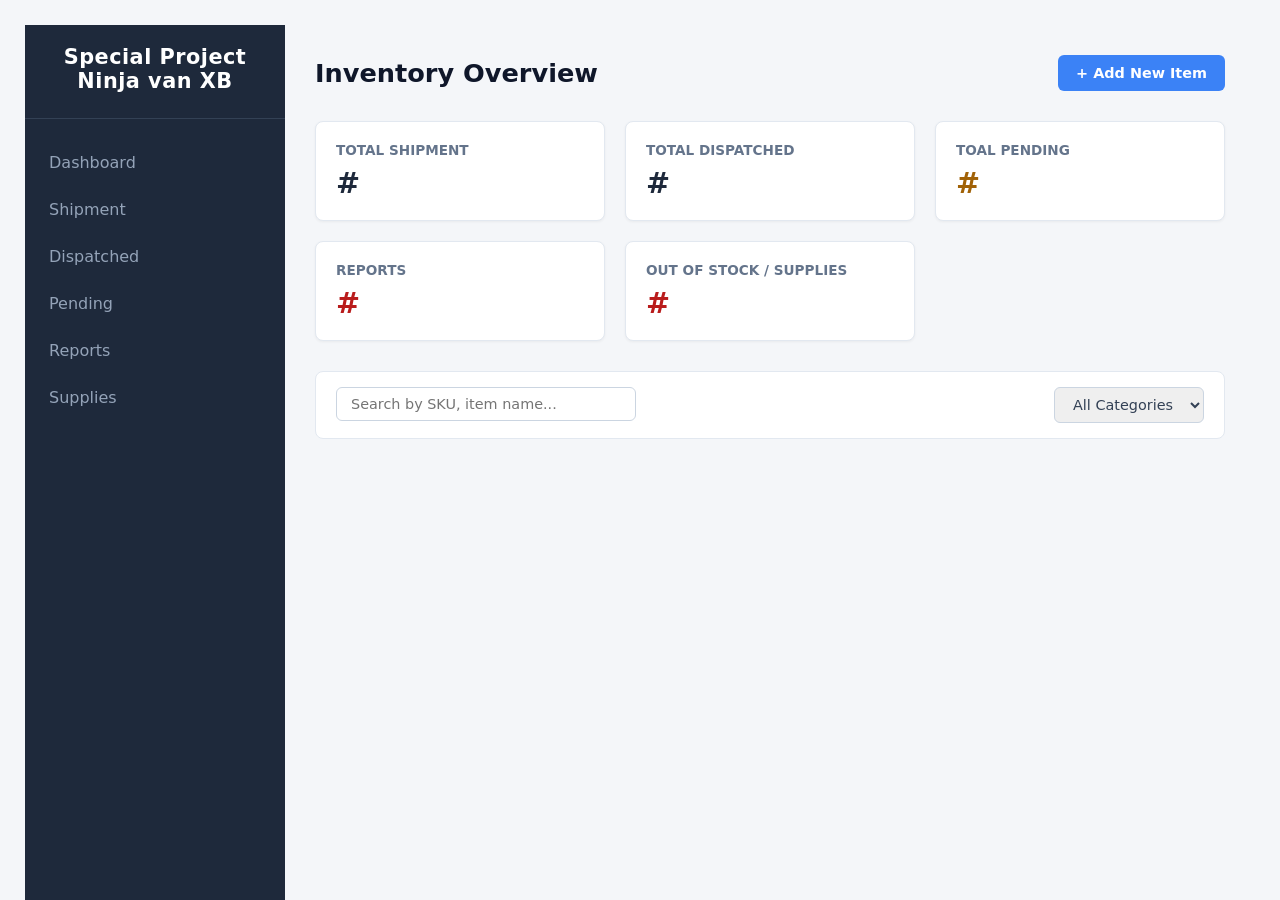
==== dashboard.html @ dc8bab8e "Rename dashboard.html.txt to dashboard.html" ====
<!DOCTYPE html>
<html lang="en">
<head>
<link rel="stylesheet" href="styles.css" />
</head>
<body>

    <!-- SIDEBAR NAV -->
    <nav class="sidebar">
        <div class="sidebar-brand"><span>Special Project<br></span>
                                  <span>Ninja van XB</span></div>
        <ul class="sidebar-menu">
            <li><a href="dashboard.html"><span>Dashboard</span></a></li>
            <li><a href="shipment.html"><span>Shipment</span></a></li>
            <li><a href="dispatched.html"><span>Dispatched</span></a></li>
            <li><a href="pending.html"><span>Pending</span></a></li>
            <li><a href="#"><span>Reports</span></a></li>
            <li><a href="#"><span>Supplies</span></a></li>
        </ul>
    </nav>
<!-- MAIN DISPLAY WINDOW -->
    <main class="main-content">
        <header class="header">
            <h1>Inventory Overview</h1>
            <button class="btn btn-primary">+ Add New Item</button>
        </header>

        <!-- TOP METRICS BAR -->
        <section class="metrics-grid">
            <div class="card">
                <div class="card-title">Total Shipment</div>
                <div class="card-value">#</div>
            </div>
            <div class="card">
                <div class="card-title">Total Dispatched</div>
                <div class="card-value">#</div>
            </div>
            <div class="card">
                <div class="card-title">Toal Pending</div>
                <div class="card-value" style="color: #a16207;">#</div>
            </div>
            <div class="card">
                <div class="card-title">Reports</div>
                <div class="card-value" style="color: #b91c1c;">#</div>
            </div>
            <div class="card">
                <div class="card-title">Out of Stock / Supplies</div>
                <div class="card-value" style="color: #b91c1c;">#</div>
            </div>
        </section>

        <!-- UTILITY CONTROL BAR -->
        <div class="controls-bar">
            <div class="search-box">
                <input type="text" placeholder="Search by SKU, item name...">
            </div>
            <div class="filter-box">
                <select>
                    <option value="">All Categories</option>
                    <option value="electronics">Electronics</option>
                    <option value="furniture">Furniture</option>
                    <option value="apparel">Apparel</option>
                </select>
            </div>
        </div>
    </main>
</body>
</html>
---- styles.css ----
body{
  padding: 25px;
}
.title {
	color: #5C6AC4;
}

 /* --- RESET & BASIC STYLES --- */
        * {
            box-sizing: border-box;
            margin: 0;
            padding: 0;
            font-family: 'Segoe UI', system-ui, -apple-system, sans-serif;
        }

        body {
            background-color: #f4f6f9;
            color: #333333;
            display: flex;
            min-height: 100vh;
        }

        /* --- SIDEBAR NAVIGATION --- */
        .sidebar {
            width: 260px;
            background-color: #1e293b;
            color: #ffffff;
            display: flex;
            flex-direction: column;
            padding: 20px 0;
            position: fixed;
            height: 100vh;
        }

        .sidebar-brand {
            font-size: 1.3rem;
            font-weight: 700;
            text-align: center;
            padding-bottom: 25px;
            border-bottom: 1px solid #334155;
            letter-spacing: 0.5px;
        }

        .sidebar-menu {
            list-style: none;
            margin-top: 20px;
        }

        .sidebar-menu li a {
            display: block;
            padding: 14px 24px;
            color: #94a3b8;
            text-decoration: none;
            font-weight: 500;
            transition: all 0.2s ease;
        }
        /*mo highlight side-menu*/
        .sidebar-menu li a:hover, 
        .sidebar-menu li.active a {
            color: #ffffff;
            background-color: #0f172a;
            border-left: 4px solid #3b82f6;
        }

        /* --- MAIN CONTENT WINDOW --- */
        .main-content {
            margin-left: 260px;
            flex: 1;
            padding: 30px;
        }

        .header {
            display: flex;
            justify-content: space-between;
            align-items: center;
            margin-bottom: 30px;
        }

        .header h1 {
            font-size: 1.6rem;
            color: #0f172a;
        }

        /* --- BUTTONS --- */
        .btn {
            padding: 10px 18px;
            border: none;
            border-radius: 6px;
            font-weight: 600;
            cursor: pointer;
            font-size: 0.9rem;
            transition: background 0.2s;
        }

        .btn-primary {
            background-color: #3b82f6;
            color: white;
        }

        .btn-primary:hover {
            background-color: #2563eb;
        }

        /* --- METRICS / KIP CARDS --- */
        .metrics-grid {
            display: grid;
            grid-template-columns: repeat(auto-fit, minmax(220px, 1fr));
            gap: 20px;
            margin-bottom: 30px;
        }

        .card {
            background: #ffffff;
            padding: 20px;
            border-radius: 8px;
            box-shadow: 0 1px 3px rgba(0,0,0,0.05);
            border: 1px solid #e2e8f0;
        }

        .card-title {
            font-size: 0.85rem;
            color: #64748b;
            text-transform: uppercase;
            font-weight: 600;
            margin-bottom: 8px;
        }

        .card-value {
            font-size: 1.8rem;
            font-weight: 700;
            color: #1e293b;
        }

        /* --- CONTROL BAR (SEARCH & FILTER) --- */
        .controls-bar {
            background: #ffffff;
            padding: 15px 20px;
            border-radius: 8px;
            border: 1px solid #e2e8f0;
            display: flex;
            justify-content: space-between;
            gap: 15px;
            margin-bottom: 20px;
        }

        .search-box input, .filter-box select {
            padding: 8px 14px;
            border: 1px solid #cbd5e1;
            border-radius: 6px;
            font-size: 0.9rem;
            outline: none;
            color: #334155;
        }

        .search-box input {
            width: 300px;
        }


/*---------------------- SHIPMENT ------- ok nani -------------------------------*/
        .search-btn{
            margin-left: 2px;
            padding-left: 2px;
            padding-right: 2px;
            cursor: pointer;
            font-family: 'Times New Roman', Times, serif;
            font-weight: 500;
        }
        .btn-add {
            margin-left: 57%;
            margin-top: 10px;
            margin-bottom: 10px;
        }
        .btn-add-action{
             display: inline-block;
            padding: 2px 2px;
            background-color: #ffffff;
            border-radius: 0px;
            color: #47694a;
            font-size: 0.90rem;
            font-family: 'Times New Roman', Times, serif;
            font-weight: 500;
            cursor: pointer;
            transition: all 0.2s;
        }
        .btn-add-action:hover {
            background-color: #5f9620;
            color: #ffffff;
            border-color: #0f172a;
        }
         .table-responsive {
            width: 100%;
            max-width: 1000px;
            background-color: #e2e8f0;
            border: 1px solid #e2e8f0;
            border-radius: 6px;
            box-shadow: 0 4px 6px -1px rgba(0, 0, 0, 0.05), 0 2px 4px -1px rgba(0, 0, 0, 0.03);
            overflow-x: auto; /* Adds a horizontal scrollbar only when elements overflow on small screens */
        }
         .data-table {
            width: 100%;
            border-collapse: collapse; /* Merges borders together cleanly */
            text-align: left;
            font-size: 0.95rem;
        }
          /* --- Table Headers --- */
        .data-table th {
          background-color: #f1f5f9;
          color: #475569;
          font-weight: 600;
          padding: 16px 20px;
          border-bottom: 2px solid #e2e8f0;
          white-space: nowrap; /* Prevents text wrap layout breaking on titles */
        }
/*------------------ FLOATING FORM FOR ADD SHIPMENT ----------------------------------*/
      .signup-container {
        background-color: #ffffff;
        padding: 40px;
        border-radius: 12px;
        box-shadow: 0 8px 24px rgba(0, 0, 0, 0.15);
        width: 100%;
        max-width: 450px;
      }

      /* Header Text */
      .signup-container h2 {
        color: #333333;
        margin-bottom: 8px;
        font-size: 28px;
        text-align: center;
      }

      /* Individual Form Fields */
      .input-group {
        margin-bottom: 20px;
        display: flex;
        flex-direction: column;
}

      .input-group label {
        color: #444444;
        font-size: 14px;
        font-weight: 600;
        margin-bottom: 4px;
      }
      .input-group select {
        padding: 12px 16px;
        font-size: 15px;
        border: 1px solid #cccccc;
        border-radius: 6px;
        outline: none;
        transition: border-color 0.2s ease, box-shadow 0.2s ease;
      }
      .input-group input {
        padding: 12px 16px;
        font-size: 15px;
        border: 1px solid #cccccc;
        border-radius: 6px;
        outline: none;
        transition: border-color 0.2s ease, box-shadow 0.2s ease;
      }

  /* Input interactive states */
.input-group select:focus {
  border-color: #667eea;
  box-shadow: 0 0 0 3px rgba(102, 126, 234, 0.15);
}
.input-group input:focus {
  border-color: #667eea;
  box-shadow: 0 0 0 3px rgba(102, 126, 234, 0.15);
}
/* Form Submission Button */
.create-btn {
  width: 100%;
  padding: 14px;
  background-color: #667eea;
  color: #ffffff;
  border: none;
  border-radius: 6px;
  font-size: 16px;
  font-weight: 600;
  cursor: pointer;
  transition: background-color 0.2s ease, transform 0.1s ease;
}

.create-btn:hover {
  background-color: #5a6fd6;
}

.create-btn:active {
  transform: scale(0.98);
}
     







     /* Floating Form Box Configuration */
.signup-container {
  background-color: #ffffff;
  width: 340px;
  border-radius: 12px;
  box-shadow: 0 12px 32px rgba(0, 0, 0, 0.15);
  overflow: hidden;
  
  /* Hide and set up animation start states */
  opacity: 0;
  transform: translateY(20px) scale(0.95);
  pointer-events: none;
  transition: opacity 0.3s ease, transform 0.3s ease;
}

/* Active class applied via JS to reveal the form */
.signup-container.active {
  opacity: 1;
  transform: translateY(0) scale(1);
  pointer-events: auto;
}
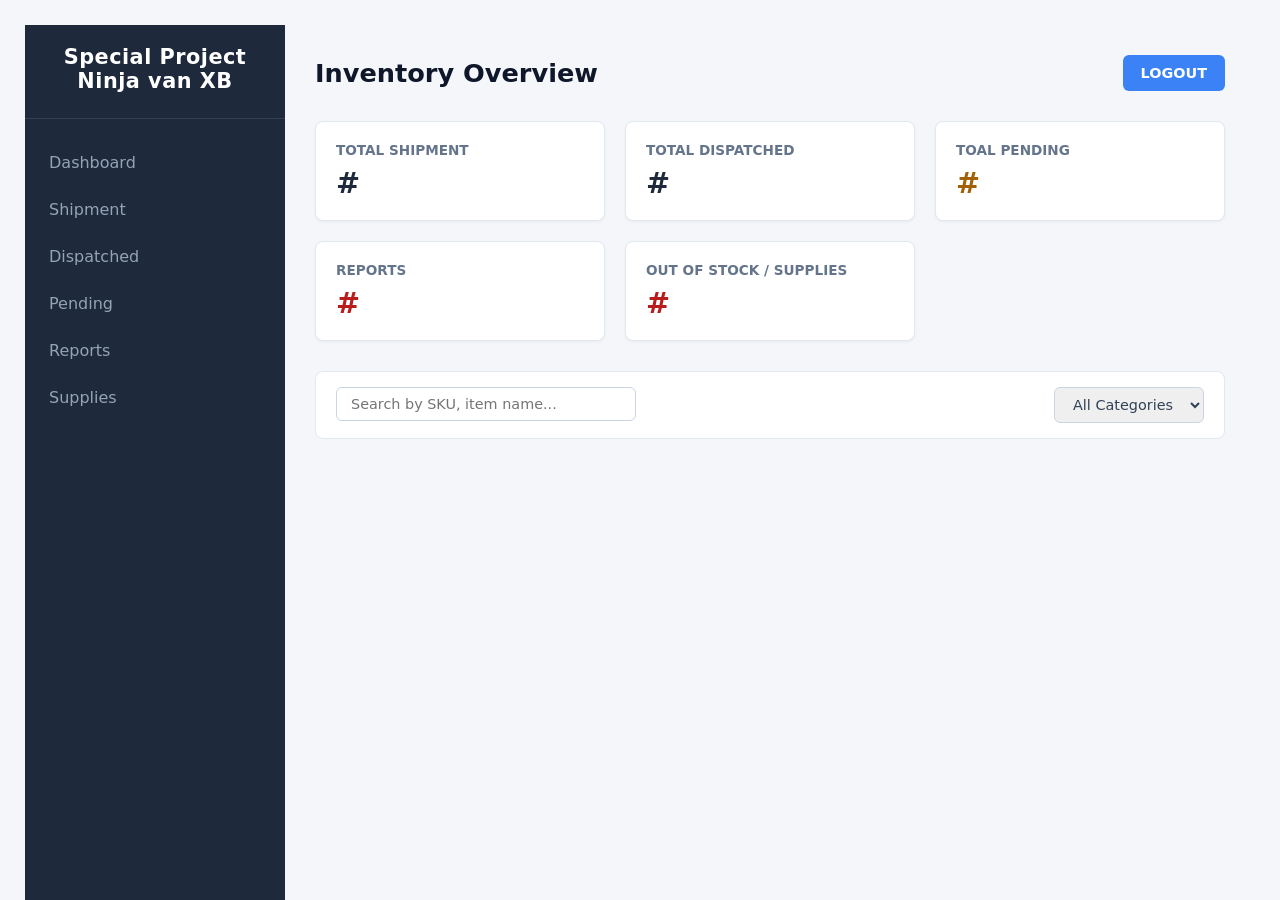
==== commit 74804f71: "Update dashboard.html" ====
--- a/dashboard.html
+++ b/dashboard.html
@@ -22,7 +22,7 @@
     <main class="main-content">
         <header class="header">
             <h1>Inventory Overview</h1>
-            <button class="btn btn-primary">+ Add New Item</button>
+            <button class="btn btn-primary">LOGOUT</button>
         </header>
 
         <!-- TOP METRICS BAR -->
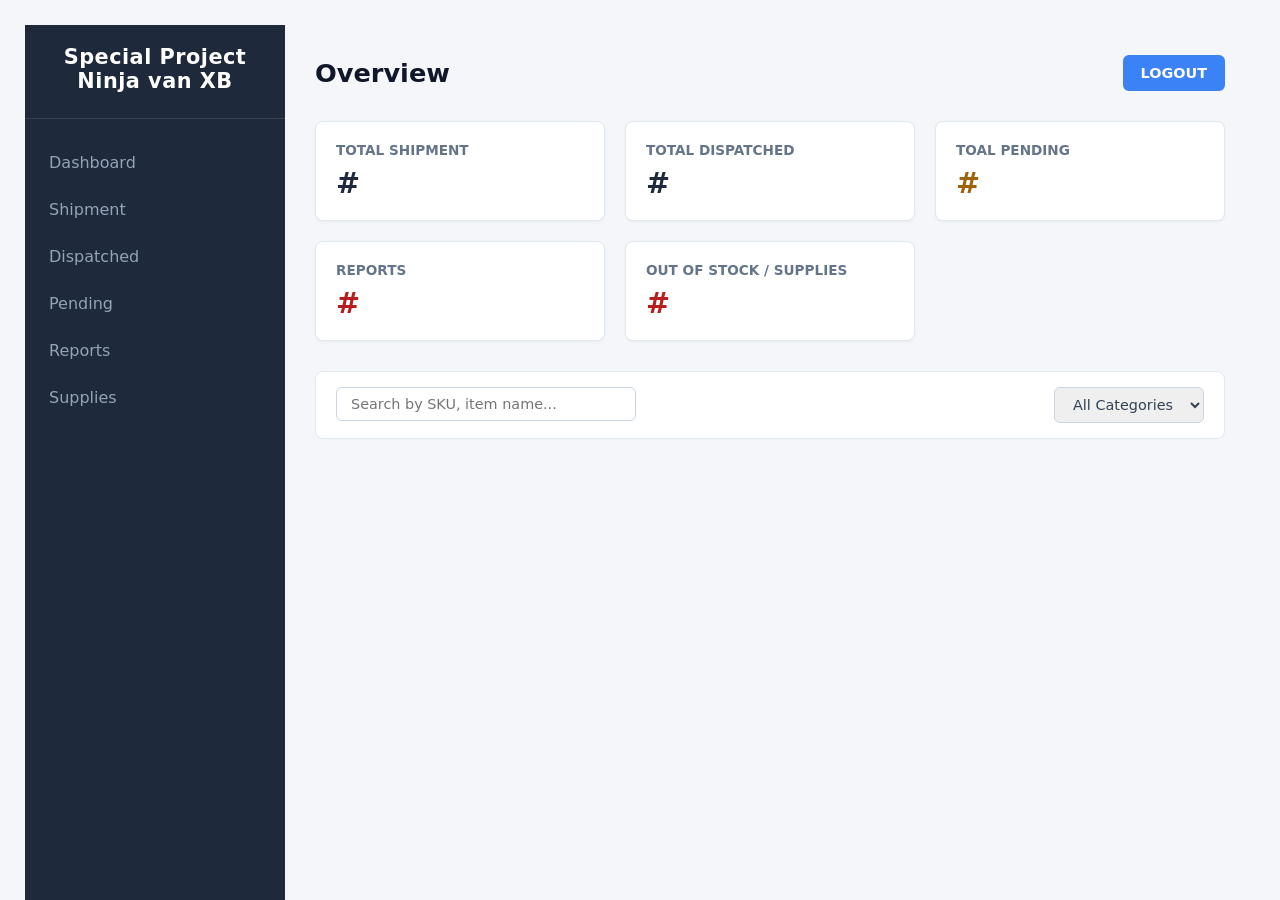
==== commit 66914d3e: "Update dashboard.html" ====
--- a/dashboard.html
+++ b/dashboard.html
@@ -21,7 +21,7 @@
 <!-- MAIN DISPLAY WINDOW -->
     <main class="main-content">
         <header class="header">
-            <h1>Inventory Overview</h1>
+            <h1>Overview</h1>
             <button class="btn btn-primary">LOGOUT</button>
         </header>
 
